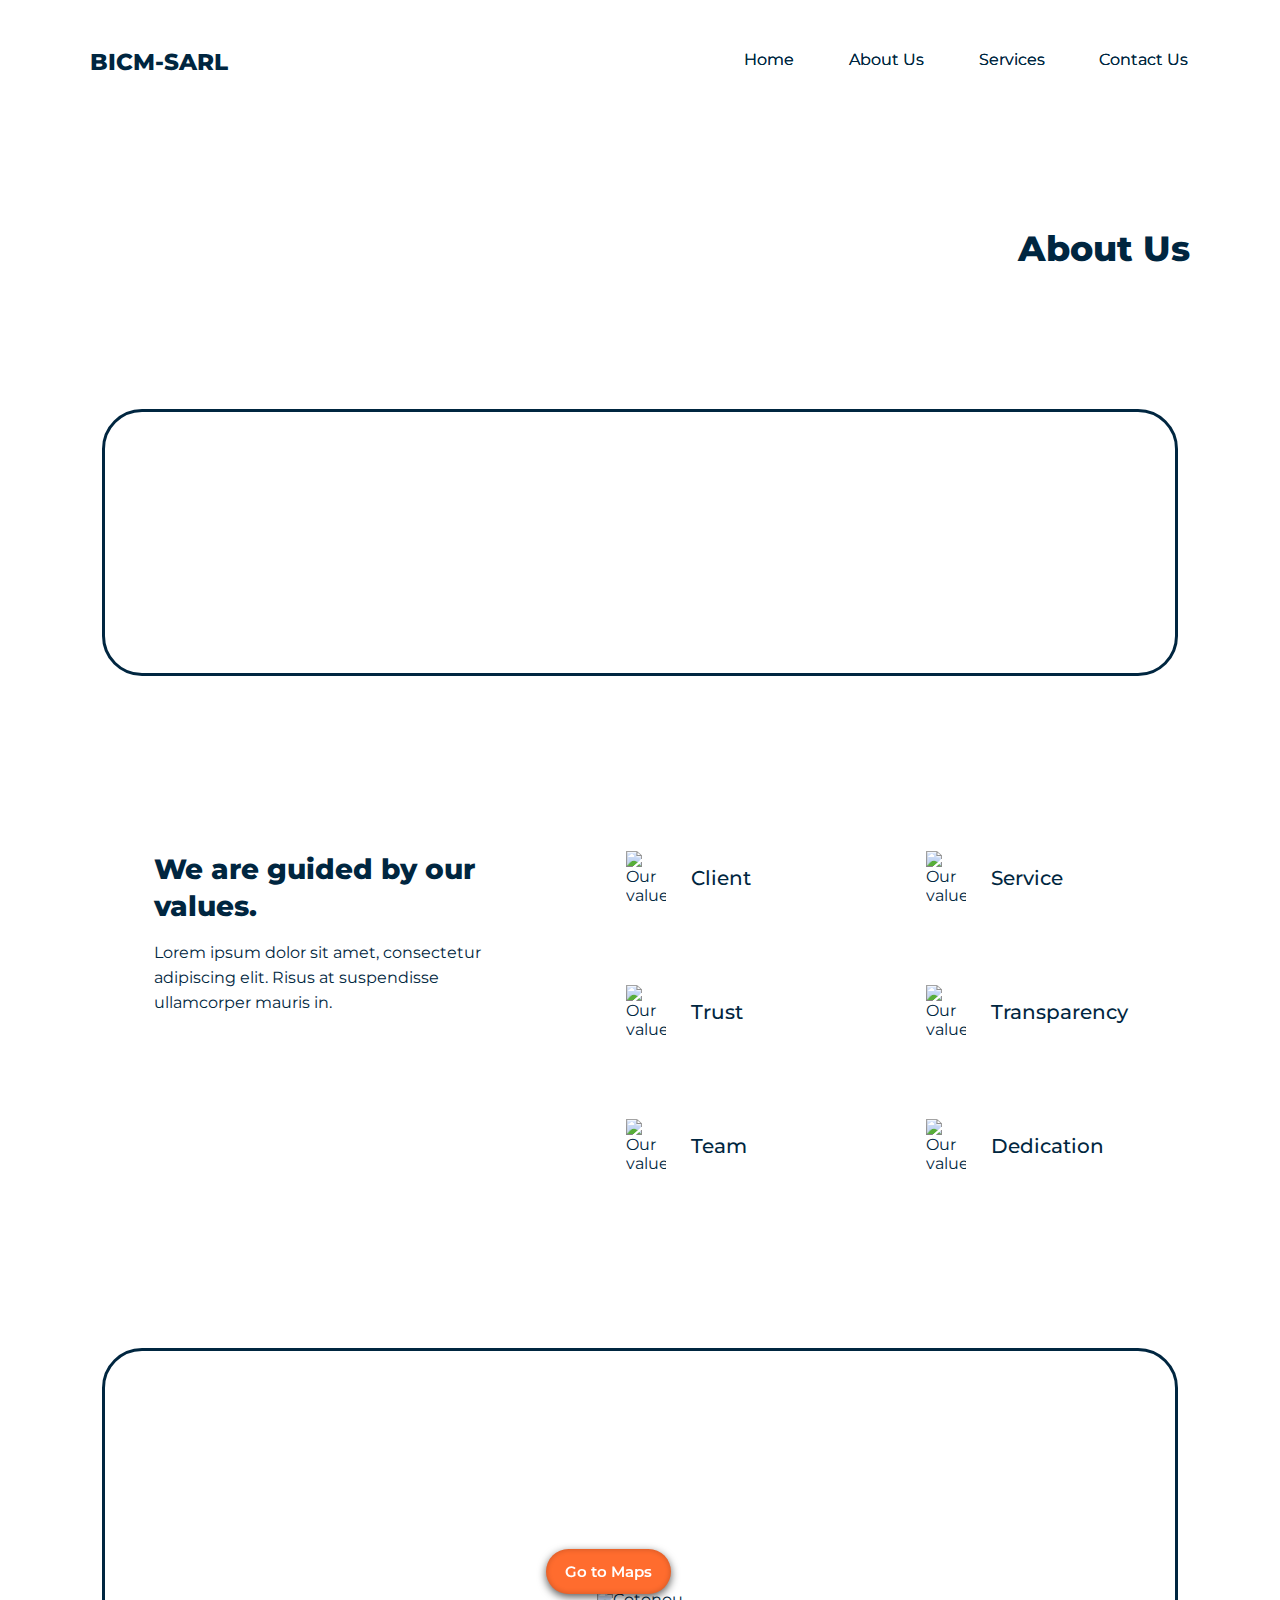
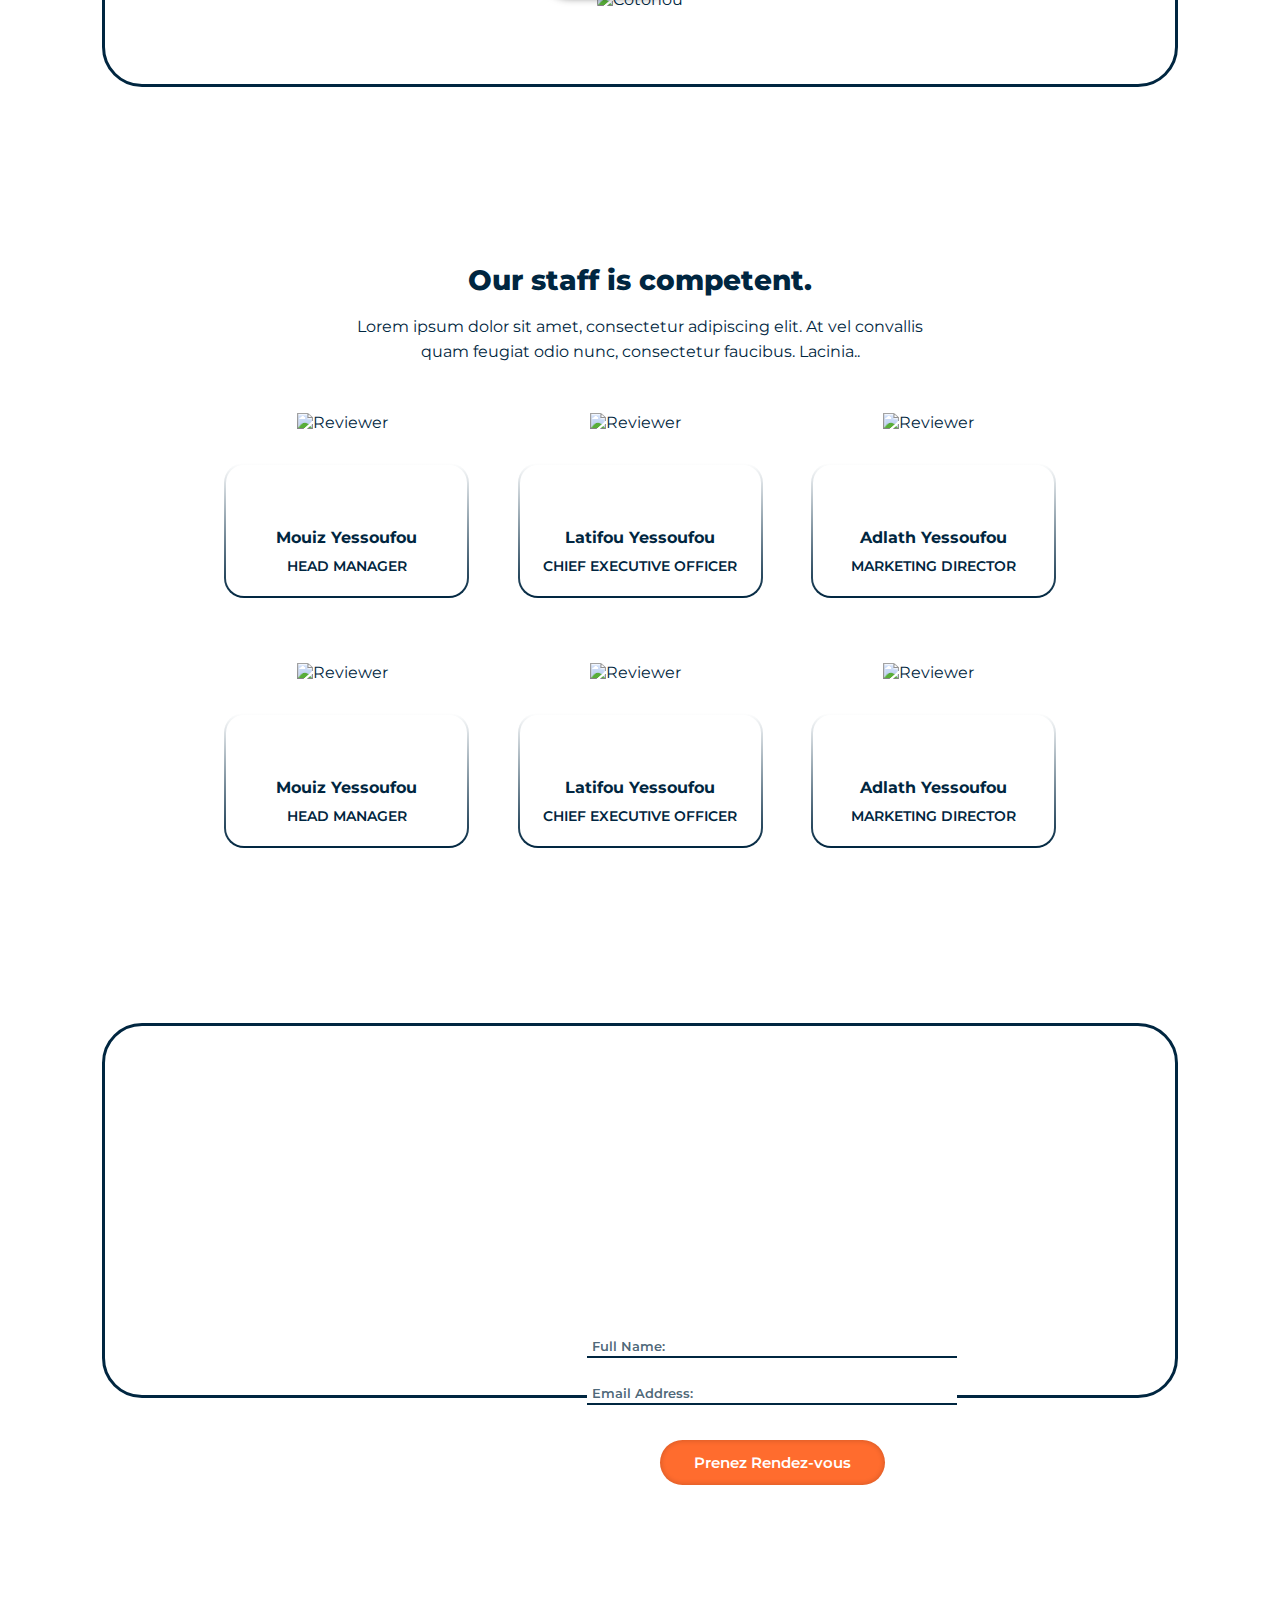
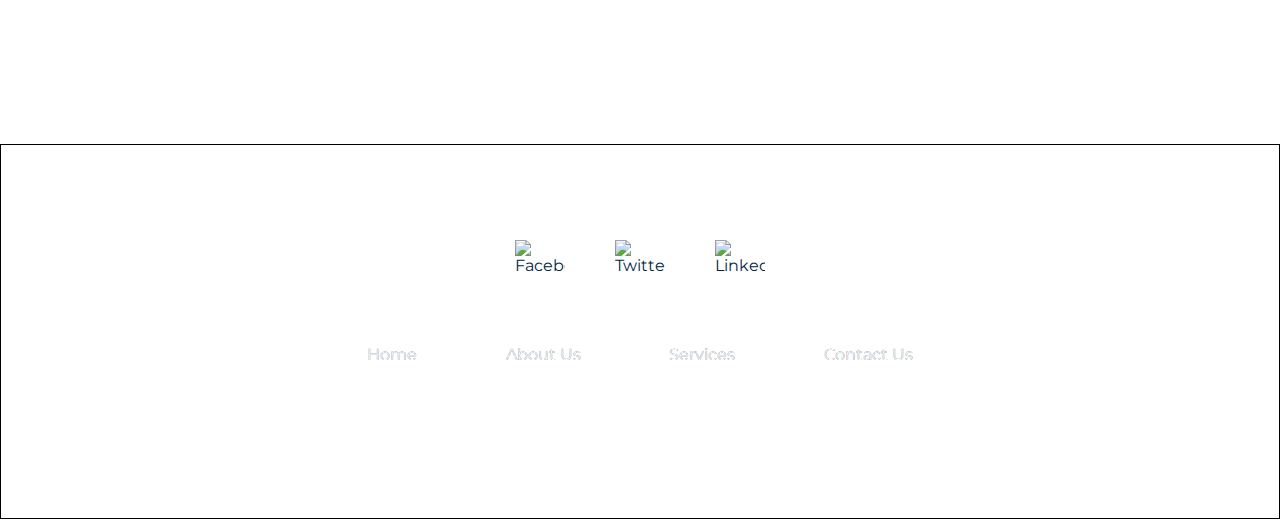
==== about.html @ 50167878 "Additional design refinements" ====
<!DOCTYPE html>
<html lang="en">
<head>
    <meta charset="UTF-8">
    <meta http-equiv="X-UA-Compatible" content="IE=edge">
    <meta name="viewport" content="width=device-width, initial-scale=1.0">
    <link rel="preconnect" href="https://fonts.googleapis.com">
    <link rel="preconnect" href="https://fonts.gstatic.com" crossorigin>
    <link href="https://fonts.googleapis.com/css2?family=Montserrat:ital,wght@0,100..900;1,100..900&display=swap" rel="stylesheet">
    <link href="https://fonts.googleapis.com/css2?family=Josefin+Sans:ital,wght@0,100;0,200;0,300;0,400;0,500;0,600;0,700;1,100;1,200;1,300;1,400;1,500;1,600;1,700&display=swap" rel="stylesheet">
    <link rel="icon" href="./images/bicm.png">
    <link rel="stylesheet" href="stylebeforecompatibility.css">
    <title>BICM SARL | About Us</title>
</head>

<body>
    <header>
        <nav>
            <h1 class="logo">BICM-SARL</h1>
            <ul>
                <li><a href="index.html">Home</a></li>
                <li><a href="about.html">About Us</a></li>
                <li><a href="services.html">Services</a></li>
                <li><a href="contact.html">Contact Us</a></li>
            </ul>
            <div class="burger">
                <div class="line"></div>
                <div class="line"></div>
            </div>
        </nav>

        <div class="other-header-txt">
            <h1>About Us</h1>
        </div>
    </header>

    <section class="benefit-section about-benefit-section">
        <div class="title">
            <h2>We are dedicated to growing and edging our clients’ businesses forward in every way possible.</h2>
        </div>
    </section>

    <section class="about-our-values">
        <div class="title">
            <h2>We are guided by our values.</h2>
            <p class="normal-p">Lorem ipsum dolor sit amet, consectetur adipiscing elit. Risus at suspendisse ullamcorper mauris in.</p>
        </div>

        <div class="values-ctn">
            <div class="value">
                <img src="./images/client.svg" alt="Our values">
                <p class="bold-p">Client</p>
            </div>
            <div class="value">
                <img src="./images/service.svg" alt="Our values">
                <p class="bold-p">Service</p>
            </div>
            <div class="value">
                <img src="./images/trust.svg" alt="Our values">
                <p class="bold-p">Trust</p>
            </div>
            <div class="value">
                <img src="./images/transparency.svg" alt="Our values">
                <p class="bold-p">Transparency</p>
            </div>
            <div class="value">
                <img src="./images/team.svg" alt="Our values">
                <p class="bold-p">Team</p>
            </div>
            <div class="value">
                <img src="./images/dedication.svg" alt="Our values">
                <p class="bold-p">Dedication</p>
            </div>
        </div>
    </section>

    <section class="benefit-section about-location">
        <div class="title">
            <h2>We are located in Parakou, Benin.</h2>
        </div>

        <div class="location">
            <img src="./images/map.png" alt="Cotonou">
            <button class="main-btn">Go to Maps</button>
        </div>
    </section>

    <section class="members-section">
        <div class="title">
            <h2>Our staff is competent.</h2>
            <p class="normal-p">Lorem ipsum dolor sit amet, consectetur adipiscing elit. At vel convallis quam feugiat odio nunc, consectetur faucibus. Lacinia..</p>
        </div>

        <div class="client-reviews-ctn about-staff">
            <div class="client-review">
                <img src="./images/member-1.png" alt="Reviewer">
                <div class="review-title">
                    <h4>Mouiz Yessoufou</h4>
                    <p>head manager</p>
                </div>
            </div>

            <div class="client-review">
                <img src="./images/member-2.png" alt="Reviewer">
                <div class="review-title">
                    <h4>Latifou Yessoufou</h4>
                    <p>Chief executive officer</p>
                </div>
            </div>

            <div class="client-review">
                <img src="./images/member-3.png" alt="Reviewer">
                <div class="review-title">
                    <h4>Adlath Yessoufou</h4>
                    <p>Marketing director</p>
                </div>
            </div>

            <div class="client-review">
                <img src="./images/member-1.png" alt="Reviewer">
                <div class="review-title">
                    <h4>Mouiz Yessoufou</h4>
                    <p>head manager</p>
                </div>
            </div>

            <div class="client-review">
                <img src="./images/member-2.png" alt="Reviewer">
                <div class="review-title">
                    <h4>Latifou Yessoufou</h4>
                    <p>Chief executive officer</p>
                </div>
            </div>

            <div class="client-review">
                <img src="./images/member-3.png" alt="Reviewer">
                <div class="review-title">
                    <h4>Adlath Yessoufou</h4>
                    <p>Marketing director</p>
                </div>
            </div>
        </div>
    </section>

    <section class="contact-section">
        <div class="title">
            <h2>We would love to work with you.</h2>
            <p class="normal-p">Fill in your details below and we will contact you as soon as possible to strike a deal!</p>
        </div>

        <form action="">
            <input type="text" placeholder="Full Name:">
            <input type="text" placeholder="Email Address:">
            <button class="main-btn">Prenez Rendez-vous</button>
        </form>
    </section>

    <footer>
        <div class="socials">
            <img src="./images/facebook.svg" alt="Facebook">
            <img src="./images/twitter.svg" alt="Twitter">
            <img src="./images/linkedin.svg" alt="LinkedIn">
        </div>

        <nav>
            <ul>
                <li><a href="index.html">Home</a></li>
                <li><a href="about.html">About Us</a></li>
                <li><a href="services.html">Services</a></li>
                <li><a href="contact.html">Contact Us</a></li>
            </ul>
        </nav>

        <p class="copyright">© 2021 BCIM, Sarl. All Rights Reserved.</p>
    </footer>
</body>

<script src="script.js"></script>
</html>
---- stylebeforecompatibility.css ----
/* GENERAL STYLES */ 
* {
    margin: 0;
    padding: 0;
    box-sizing: border-box;
    color: #002640;
    font-family: 'Montserrat', sans-serif;
}

body {
    max-width: 1740px;
    margin: 0 auto;
}

h1 {
    font-weight: 800;
    font-size: 32px;
    line-height: 50px;
}

h2 {
    font-weight: 800;
    font-size: 28px;
    line-height: 37px;
}

h3 {
    font-weight: 700;
    font-size: 20px;
}

h4 {
    font-weight: 700;
    font-size: 15px;
}

.normal-p {
    font-size: 16px;
    font-weight: 400;
    line-height: 25px;
}

.bold-p {
    font-weight: 500;
    font-size: 20px;
}

.main-btn {
    display: block;
    border: none;
    outline: none;
    width: 225px;
    height: 45px;
    font-size: 15px;
    font-weight: 600;
    padding-bottom: 1px;
    color: #ffffff;
    background: #FF6C2E;
    box-shadow: inset 0px 0px 5px 1px rgba(0, 0, 0, 0.15);
    border-radius: 105px;
    cursor: pointer;
    transition: all .3s ease-out;
}

.main-btn:hover {
    background: #002640;
}

@media (max-width: 640px) {
    .main-btn {
        width: 175px;
        height: 30px;
        font-size: 13px;
    }

    h1 {
        font-size: 25px;
        line-height: 33px;
    }
    
    h2 {
        font-size: 23px;
        line-height: 33px;
    }
    
    h3 {
        font-size: 18px;
    }
    
    h4 {
        font-size: 14px;
    }
    
    .normal-p {
        font-size: 15px;
        line-height: 22px;
    }
    
    .bold-p {
        font-size: 18px;
    }
}




/* NAVIGATION */ 
nav {
    display: flex;
    align-items: center;
    justify-content: space-between;
    margin: 30px 7vw 0 7vw;
}

nav h1 {
    font-size: 23px;
    padding-top: 5px;
    cursor: pointer;
}

nav .burger {
    display: none;
}

header nav ul {
    list-style: none;
    display: flex;
    align-items: center;
    justify-content: space-between;
    width: 35vw;
}

nav ul li {
    padding: 10px 0;
}

nav ul li a {
    display: block;
    text-decoration: none;
    font-size: 16px;
    font-weight: 400;
    padding: 10px 2px;
    text-shadow: 0 0 .3px #002640;
    transition: .3s all ease-out;
}

nav ul li a:hover {
    transform: translateY(2px) scale(1.02);
    color: #FF6C2E;
}

@media (min-width: 1740px) {
    header nav ul {
        width: 50em;
    }
}

@media (max-width: 1140px) {
    header nav ul {
        width: 50vw;
    }
}

@media (max-width: 840px) {
    header nav {
        margin: 20px 7vw 0 7vw;
    }

    header nav h1 {
        font-size: 19px;
    }

    header nav ul {
        opacity: 0;
        display: flex;
        flex-direction: column;
        justify-content: center;
        gap: 25px;
        position: fixed;
        top: 10px;
        right: 3vw;
        background: #002640;
        height: 55vh;
        min-height: 500px;
        width: 75vw;
        max-width: 450px;
        border-radius: 21px;
        z-index: 10;
        transform: scale(0) translate(1200px, 0px);
        transition: all .7s ease;
    }

    nav ul li {
        padding: 15px 45px;
        width: 100%;
        text-align: center;
    }

    nav ul li a {
        color: #ffffff;
    }

    nav .burger {
        display: flex;
        flex-direction: column;
        align-items: flex-end;
        gap: 5px;
        width: 45px;
        z-index: 11;
    }

    nav .burger .line {
        width: 100%;
        height: 3px;
        border-radius: 3px;
        background: #002640;
        transition: .2s ease-out;
    }

    nav .burger .line:nth-of-type(2) {
        width: 75%;
    }

    nav .burger.clicked .line {
        background: #FF6C2E;
    }

    nav .burger.clicked .line:nth-of-type(1) {
        transform: rotate(35deg) translateY(4px);
        width: 75%;
    }

    nav .burger.clicked .line:nth-of-type(2) {
        transform: rotate(-35deg) translateY(-4px);
    }
}

@media (max-width: 640px) {
    .other-header-txt h1 {
        font-size: 28px !important;
    }
} 





/* HOME HEADER */ 
.header-txt {
    width: 70VW;
    text-align: right;
    margin: 185px 7vw 0 auto;
}

.other-header-txt h1 {
    font-size: 35px;
    text-align: right;
    margin: 135px 7vw 0 auto;
}

.header-txt p {
    text-transform: uppercase;
    font-weight: 600;
    font-size: 12.5px;
    letter-spacing: 0.05em;
    margin-bottom: 25px;
}

.header-graphic {
    width: calc(100% - 9vw + 30px);
    margin: -150px 9vw 50px -30px;
}

.header-graphic-tablet {
    display: none;
}

.header-graphic-phone {
    display: none;
}

header .main-btn {
    margin: auto;
}

@media (max-width: 1120px) {
    .header-graphic {
        margin: -100px 9vw 50px -30px;
    }
}

@media (max-width: 1000px) {
    .header-txt {
        width: 80vw;
        margin: 145px 7vw 0 auto;
    }

    .header-graphic {
        display: none;
    }

    .header-graphic-tablet {
        display: block;
        width: 86vw;
        margin: 45px 7vw 35px 7vw;
    }
}

@media (max-width: 640px) {
    .header-txt {
        width: 80vw;
        text-align: center;
        margin: 75px auto 0 auto;
    }

    .header-txt p {
        margin-bottom: 10px;
        font-size: 11px;
        line-height: 17px;
    }

    .header-graphic-tablet {
        display: none;
    }

    .header-graphic-phone {
        display: block;
        width: 92vw;
        margin: 25px 4vw 55px 4vw;
    }

    header .main-btn {
        transform: translateX(-50%);
        margin-left: 29vw;
        margin-top: -105px;
    }
}

@media (max-width: 400px) {
    header .main-btn {
        margin-top: -95px;
    }
}




/* HOME WHAT WE DO SECTION */ 
section {
    margin: 175px 8vw 0 8vw;
}

.title {
    display: flex;
    flex-direction: column;
    gap: 15px;
    width: 600px;
    margin: 0 auto 75px auto;
    text-align: center;
}

.what-we-do-ctn {
    display: flex;
    flex-wrap: wrap;
    gap: 45px;
    justify-content: center;
}

.what-we-do {
    display: flex;
    gap: 25px;
    flex-direction: column;
    align-items: center;
}

.what-we-do img {
    width: 175px;
}

.what-we-do div {
    width: 370px;
    text-align: center;
    padding-top: 5px;
}

.what-we-do div h3 {
    text-align: center;
    margin-bottom: 15px;
}

@media (min-width: 1740px) {
    .what-we-do {
        padding: 0 10em;
    }
}

@media (max-width: 1140px) {
    .what-we-do {
        padding: 0 0;
    }
}

@media (max-width: 840px) {
    section {
        margin: 100px 7vw 0 7vw;
    }
    
    .title {
        gap: 5px;
        width: 65vw;
        margin: 0 auto 45px auto;
    }

    .what-we-do-ctn {
        gap: 45px;
    }

    .what-we-do img {
        width: 135px;
    }
}

@media (max-width: 640px) {
    .title {
        text-align: left;
        margin: 0 0 25px 0;
        width: 85vw;
    }
    
    .what-we-do {
        gap: 25px;
    }

    .what-we-do img {
        width: 150px;
    }

    .what-we-do div {
        width: 75vw;
    }
}

@media (max-width: 440px) {
    .what-we-do {
        gap: 15px;
    }

    .what-we-do img {
        width: 100px;
    }

    .what-we-do div {
        width: 85vw;
    }
}




/* HOME BENEFITS SECTION */ 
.benefit-section {
    display: flex;
    flex-direction: column;
    align-items: center;
    gap: 15px;
    justify-content: center;
    padding: 75px 0;
    border-radius: 40px;
    border: 3px solid #002640;
    background-size: cover;
    background-image: url(./images/gradient.png);
}

.benefit-section .title {
    width: 500px;
    margin: 0 auto 30px auto;
}

.benefit-section .title h2,
.benefit-section .title p {
    color: #ffffff;
}

@media (max-width: 840px) {
    .benefit-section .title {
        width: 70vw;
        margin: 0 auto 20px auto;
    }
}

@media (max-width: 640px) {
    .benefit-section {
        padding: 75px 0;
    }

    .benefit-section .title {
        text-align: center;
    }
}




/* HOME REVIEWS SECTION */ 
.client-reviews-ctn {
    display: flex;
    justify-content: center;
    gap: 45px;
    row-gap: 85px;
    flex-wrap: wrap;
    padding: 50px 120px 0 120px;
}

.client-review {
    position: relative;
    border-radius: 20px;
    width: 245px;
    height: 215px;
    background: linear-gradient(#ffffff, #002640);
    z-index: 2;
}

.client-review::after {
    content: '';
    position: absolute;
    top: 2px;
    left: 2px;
    width: 241px;
    z-index: -1;
    border-radius: 18px;
    height: calc(100% - 4px);
    background: #ffffff;
}

.client-review img {
    position: absolute;
    top: -50px;
    left: calc(50% - 50px);
    width: 100px;
}

.client-review .review-title {
    text-align: center;
    margin: 65px auto 15px auto;
}

.client-review .review-title p {
    font-size: 12px;
    font-weight: 600;
    text-align: center;
    margin-top: 2px;
}

.client-review p {
    width: 75%;
    margin: auto;
    font-size: 15px;
    line-height: 18px;
    text-align: justify;
}

.client-review .stars {
    width: fit-content;
    margin: 20px auto 10px auto;
}

.client-review .stars svg {
    width: 12px;
    height: 12px;
}

@media (max-width: 1340px) {
    .client-reviews-ctn {
        justify-content: center;
        padding: 50px 0px 0 0px;
    }
}




/* HOME WHY TRUST US SECTION */ 
.why-trust-us-section {
    height: 750px;
    margin: 200px 0 0 0;
    padding: 60px 8vw;
    background: rgba(0, 38, 64, 0.05);
}

.why-trust-us-section .title {
    margin: 0 auto 75px 0;
    text-align: left;
    width: 550px;
}

.why-trust-us-ctn {
    display: grid;
    column-gap: 150px;
    row-gap: 85px;
    grid-template-columns: 1fr 1fr;
    width: fit-content;
    margin-left: auto;
    padding-right: 100px;
}

.why-trust-us {
    width: 250px;
}

.why-trust-us svg {
    width: 35px;
}

.why-trust-us:nth-of-type(3) svg,
.why-trust-us:nth-of-type(4) svg {
    width: 42px;
}

.why-trust-us h3 {
    margin-top: 10px;
    margin-bottom: 5px;
}

@media (max-width: 840px) {
    .why-trust-us-section {
        height: auto;
        margin: 150px 0 0 0;
        padding: 75px 7vw;
    }

    .why-trust-us-section .title {
        margin: 0 auto 45px 0;
        width: 70vw;
    }

    .why-trust-us-ctn {
        column-gap: 35px;
        row-gap: 45px;
        grid-template-columns: 1fr;
        margin-left: 0;
        padding-right: 0px;
    }

    .why-trust-us svg {
        width: 25px;
    }
    
    .why-trust-us:nth-of-type(3) svg,
    .why-trust-us:nth-of-type(4) svg {
        width: 32px;
    }
}

@media (max-width: 640px) {
    .why-trust-us-section {
        margin: 100px 0 0 0;
        padding: 75px 8vw;
    }

    .why-trust-us-section .title {
        margin: 0 auto 25px 0;
    }
    .why-trust-us-ctn {
        row-gap: 25px;
    }

    .why-trust-us {
        width: 75vw;
    }
}




/* HOME TEAM SECTION */ 
.members-section .client-reviews-ctn {
    padding: 24px 120px 0 120px;
}

.members-section .client-review {
    height: 135px;
}   

.members-section .client-review .review-title h4 {
    font-size: 16px;
}

.members-section .client-review .review-title p {
    width: 85%;
    margin-top: 10px;
    font-size: 14px;    
    text-transform: uppercase;
}

@media (max-width: 640px) {
    .members-section .client-reviews-ctn {
        padding: 24px 0px 0 0px;
    }

    .members-section .client-review {
        height: 120px;
    } 

    .members-section .client-review .review-title h4 {
        font-size: 14px;
    }
    
    .members-section .client-review .review-title p {
        font-size: 12px;
    }
}




/* HOME CONTACT SECTION */ 
.contact-section {
    position: relative;
    height: 375px;
    padding: 65px;
    border-radius: 40px;
    border: 3px solid #002640;
    background-size: cover;
    background-position: center;
    background-image: url(./images/gradient-image.png)
}

.contact-section .title {
    margin: 0 auto 75px 0;
    text-align: left;
    width: 450px;
}

.contact-section .title h2,
.contact-section .title p {
    color: #ffffff;
}

.contact-section form {
    position: absolute;
    right: 8vw;
    bottom: -146px;
    width: 600px;
    height: 315px;
    padding: 110px 115px;
    background-size: cover;
    background-image: url(./images/form-bg.png);
}

.contact-section form input {
    display: block;
    width: 100%;
    margin-bottom: 25px;
    border: none;
    outline: none;
    font-family: 'Montserrat';
    padding: 2px 5px;
    border-bottom: 2px solid;
}

.contact-section form input::placeholder {
    font-weight: 600;
    color: #002640b6;
}

.contact-section form button {
    margin: auto;
    margin-top: 35px;
}

@media (max-width: 840px) {
    .contact-section {
        padding: 45px 0;
        height: 275px;
    }

    .contact-section .title {
        margin: 0 auto 75px auto;
        text-align: center;
        width: 75vw;
    }

    .contact-section form {
        position: absolute;
        left: 50%;
        transform: translateX(-50%);
        bottom: -182px;
        width: 80vw;
        height: 265px;
        padding: 70px 45px;
        border-radius: 30px;
        background-image: unset;
        background-color: #ffffff;
        border: 2px solid #002640;
    }
}

@media (max-width: 540px) {
    .contact-section {
        padding: 45px 0;
        height: 345px;
    }

    .contact-section form {
        bottom: -122px;
        height: 225px;
        padding: 45px 45px;
    }
}



/* FOOTER */ 
footer {
    margin-top: 346px;
    width: 100%;
    height: 375px;
    padding: 75px;
    background-size: cover;
    background-position: center;
    background-image: url(./images/gradient-larger.png);
    border: 1px solid black;
}

footer .socials {
    display: flex;
    gap: 50px;
    width: fit-content;
    margin: auto;
    margin-top: 20px;
}

footer .socials img {
    width: 50px;
}

footer nav {
    width: fit-content;
    margin: auto;
    margin-top: 50px;
}

footer nav ul {
    list-style: none;
    display: flex;
    align-items: center;
    justify-content: space-between;
    width: 550px;
}

footer nav ul li a {
    color: #ffffff;
}

footer .copyright {
    color: #ffffff;
    opacity: .6;
    font-size: 15px;
    text-align: center;
    margin-top: 45px;
}

@media (max-width: 840px) {
    footer {
        margin-top: 275px;
        height: auto;
        padding: 45px 7vw;
    }

    footer .socials {
        gap: 20px;
        width: 75vw;
        justify-content: space-around;
        margin-top: 0px;
        flex-wrap: wrap;
    }
    footer .socials img {
        width: 35px;
    }

    footer nav {
        margin-top: 35px;
    }

    footer nav ul {
        width: 75vw;
        gap: 15px;
        flex-wrap: wrap;
        justify-content: center;
    }

    footer nav ul li {
        text-align: center;
        padding: 10px;
        width: auto;
    }

    footer .copyright {
        margin-top: 25px;
    }
}




/* ABOUT PAGE */
.about-benefit-section {
    margin: 135px 8vw 0 8vw;
    background-image: url(./images/gradient-larger.png)
}

.about-benefit-section .title {
    width: 600px;
    margin: 0 auto 0 auto;
}

@media (max-width: 1140px) {
    .about-benefit-section .title {
        width: 75vw;
    }
}

@media (max-width: 840px) {
    .about-benefit-section {
        margin: 75px 7vw 0 7vw;
    }
}

@media (max-width: 640px) {
    .about-benefit-section {
        margin: 45px 7vw 0 7vw;
    }
}



.about-location {
    background-image: url(./images/gradient-larger.png)
}

.about-location .title {
    width: 350px;
    margin: 0 auto 75px auto;
}

.about-location .location {
    position: relative;
}

.about-location .location img {
    border-radius: 5px;
    width: 650px;
}

.about-location .location button {
    position: absolute;
    bottom: 15px;
    right: 12px;
    width: 125px;
    filter: drop-shadow(0px 3px 4px rgba(0, 0, 0, 0.65));
}

@media (max-width: 940px) {
    .about-location .location img {
        width: 75vw;
    }
}

@media (max-width: 640px) {
    .about-location .title {
        width: 75vw;
        margin: 0 auto 25px auto;
    }
}



.about-staff {
    display: grid;
    grid-template-columns: 1fr 1fr 1fr;
    grid-template-rows: 1fr 1fr;
    place-items: center;
    row-gap: 115px;
}

@media (max-width: 940px) {
    .about-staff {
        display: flex;
        row-gap: 115px;
        margin-top: 65px;
    }
}



.about-our-values {
    display: flex;
    justify-content: space-between;
    padding: 0 4vw;
}

.about-our-values .title {
    width: 335px;
    text-align: left;
    margin: 0;
}

.about-our-values .values-ctn {
    display: grid;
    grid-template-columns: 1fr 1fr;
    grid-template-rows: 1fr 1fr 1fr;
    row-gap: 80px;
    column-gap: 100px;
}

.about-our-values .values-ctn .value {
    display: flex;
    gap: 25px;
    align-items: center;
    width: 200px;
}

.about-our-values .values-ctn .value img {
    width: 40px;
}

@media (max-width: 1140px) {
    .about-our-values {
        display: flex;
        gap: 45px;
        flex-direction: column;
        justify-content: space-between;
        padding: 0 4vw;
    }

    .about-our-values .values-ctn {
        display: grid;
        grid-template-columns: 1fr 1fr;
        grid-template-rows: 1fr 1fr 1fr;
        row-gap: 80px;
        column-gap: 100px;
    }
}

@media (max-width: 840px) {
    .about-our-values .values-ctn {
        display: flex;
        flex-wrap: wrap;
        row-gap: 75px;
        column-gap: 35px;
    }
}

@media (max-width: 640px) {
    .about-our-values .values-ctn {
        display: flex;
        grid-template-columns: unset;
        grid-template-rows: unset;
        flex-wrap: wrap;
        row-gap: 75px;
        column-gap: 35px;
    }

    .about-our-values .title {
        width: 85vw;
    }
}




/* SERVICES PAGE */  
.services-list {
    display: grid;
    grid-template-rows: 1fr 1fr;
    grid-template-columns: 1fr 1fr 1fr 1fr;
    row-gap: 10px;
    column-gap: 10px;
    place-items: center;
    width: fit-content;
    margin: auto;
    margin-top: 135px;
    margin-bottom: 215px;
}

.services-list a {
    display: grid;
    place-items: center;
    color: #ffffff;
    text-align: center;
    text-decoration: none;
    width: 265px;
    height: 125px;
    padding: 0 20px;
    background-image: url(./images/gradient-larger.png);
    background-size: cover;
    border-radius: 25px;
    font-size: 15px;
    line-height: 25px;
    transition: .3s all ease-out;
}

.services-list a:hover {
    transform: scale(0.97);
    box-shadow: 0 1px 15px rgba(0, 0, 0, 0.2);
}

@media (max-width: 1240px) {
    .services-list {
        display: flex;
        flex-wrap: wrap;
        justify-content: center;
        width: 85vw;
    }
}

@media (max-width: 840px) {
    .services-list {
        margin-top: 75px;
        margin-bottom: 125px;
    }
}

@media (max-width: 840px) {
    .services-list {
        margin-top: 45px;
        margin-bottom: 100px;
    }
}



.services {
    display: flex;
    flex-direction: column;
    gap: 200px;
}

.services .service {
    display: flex;
    justify-content: space-between;
    align-items: center;
    width: 100%;
    background: rgba(0, 38, 64, 0.05);
    padding: 85px 8vw;
}

.services .service:nth-of-type(2n) {
    background: rgba(255, 255, 255, 0.05);
    flex-direction: row-reverse;
}

.services .service img {
    width: 400px;
}

.services .service .service-title {
    width: 550px;
    font-size: 30px;
    text-align: right;
}

.services .service:nth-of-type(2n) .service-title {
    text-align: left;
}

.services .service .service-title h5 {
    text-transform: uppercase;
    line-height: 30px;
    margin-bottom: 30px;
    margin-left: auto;
    width: 95%;
}

.services .service:nth-of-type(2n) .service-title h5 {
    margin-left: unset;
    margin-right: auto;
}

@media (max-width: 1240px) {
    .services .service .service-title {
        width: 45vw;
    }

    .services .service img {
        width: 300px;
    }
}

@media (max-width: 940px) {
    .services {
        gap: 75px;
    }

    .services .service {
        flex-direction: column;
        justify-content: unset;
        padding: 65px 7vw;
        gap: 35px;
    }

    .services .service .service-title {
        width: 100%;
        text-align: center;
    }

    .services .service .service-title h5 {
        margin-bottom: 10px;
        width: 95%;
    }

    .services .service:nth-of-type(2n) {
        flex-direction: column;
    }

    .services .service:nth-of-type(2n) .service-title {
        text-align: center;
    }

    .services .service:nth-of-type(2n) .service-title h5 {
        margin: 0 auto 10px auto;
    }
}

@media (max-width: 640px) {
    .services {
        gap: 25px;
    }

    .services .service {
        padding: 45px 7vw;
        gap: 25px;
    }

    .services .service img {
        width: 175px;
    }

    .services .service .service-title h5 {
        font-size: 17px;
        line-height: 20px;
    }
}




/* CONTACT PAGE */  
.contacts-list {
    display: flex;
    justify-content: space-between;
    width: 70vw;
    margin: auto;
    gap: 25px;
    flex-wrap: wrap;
    margin-top: 135px;
    margin-bottom: 215px;
}

.contacts-list .contact {
    display: flex;
    flex-direction: column;
    justify-content: space-between;
    align-items: center;
    text-align: center;
    text-decoration: none;
    width: 265px;
    height: 125px;
    padding: 20px 20px;
    background-image: url(./images/gradient-larger.png);
    background-size: cover;
    border-radius: 25px;
    font-size: 15px;
    line-height: 25px;
    transition: .3s all ease-out;
}

.contacts-list .contact p {
    color: #ffffff;
}

.contacts-list .contact img {
    width: 25px;
}

@media (min-width: 1740px) {
    .contacts-list {
        width: 70em;
    }
}

@media (max-width: 1240px) {
    .contacts-list {
        width: 85vw;
    }
}

@media (max-width: 1040px) {
    .contacts-list {
        width: 85vw;
        gap: 15px;
    }

    .contacts-list .contact {
        width: 225px;
    }
}

@media (max-width: 840px) {
    .contacts-list {
        margin-top: 75px;
        margin-bottom: 145px;
        justify-content: center;
    }
}

@media (max-width: 640px) {
    .contacts-list {
        margin-top: 45px;
        margin-bottom: 100px;
        justify-content: center;
    }
}





.form-ctn {
    width: 68vw;
    height: 565px;
    background: linear-gradient(180deg, #00264000, #002640);
    border-radius: 40px;
    margin: auto;
}

.contact-form {
    display: flex;
    flex-direction: column;
    align-items: center;
    gap: 75px;
    border-radius: 37px;
    padding: 80px 7vw 50px 7vw;
    width: calc(68vw - 6px);
    height: calc(565px - 3px);
    background: #ffffff;
    margin: auto;
}

.contact-form .main-btn {
    padding: 12px 0 11px 0;
}

.contact-form .form-main {
    display: flex;
    justify-content: space-between;
    width: 100%;
}

.contact-form .form-main .form-group {
    display: flex;
    flex-direction: column;
    gap: 40px;
    width: 46%;
}

.contact-form .form-main .form-group .input-group {
    display: flex;
    flex-direction: column;
    gap: 10px;
}

.contact-form .form-main .form-group .input-group label {
    font-size: 17px;
    font-weight: 600;
}

.contact-form .form-main .form-group .input-group input {
    outline: none;
    border: 1px solid #002640;
    border-radius: 4px;
    width: 100%;
    height: 40px;
}

.contact-form .form-main .form-group .input-group textarea {
    outline: none;
    border: 1px solid #002640;
    border-radius: 4px;
    width: 100%;
}

@media (min-width: 1740px) {
    .form-ctn {
        width: 68em;
    }

    .contact-form {
        padding: 80px 7em 50px 7em;
        width: calc(68em - 6px);
        background: #ffffff;
        margin: auto;
    }
}

@media (max-width: 840px) {
    .form-ctn {
        width: 85vw;
        height: 523px;
    }

    .contact-form {
        padding: 50px 7vw 50px 7vw;
        width: calc(85vw - 6px);
        background: #ffffff;
        height: 520px;
        margin: auto;
    }
}

@media (max-width: 640px) {
    .form-ctn {
        width: 85vw;
        height: 805px;
    }

    .contact-form {
        height: 802px;
    }

    .contact-form .form-main {
        display: flex;
        flex-direction: column;
        justify-content: center;
        gap: 25px;
    }

    .contact-form .main-btn {
        padding: 7px 0 6px 0;
    }

    .contact-form .form-main .form-group {
        gap: 25px;
        width: 100%;
    }
}
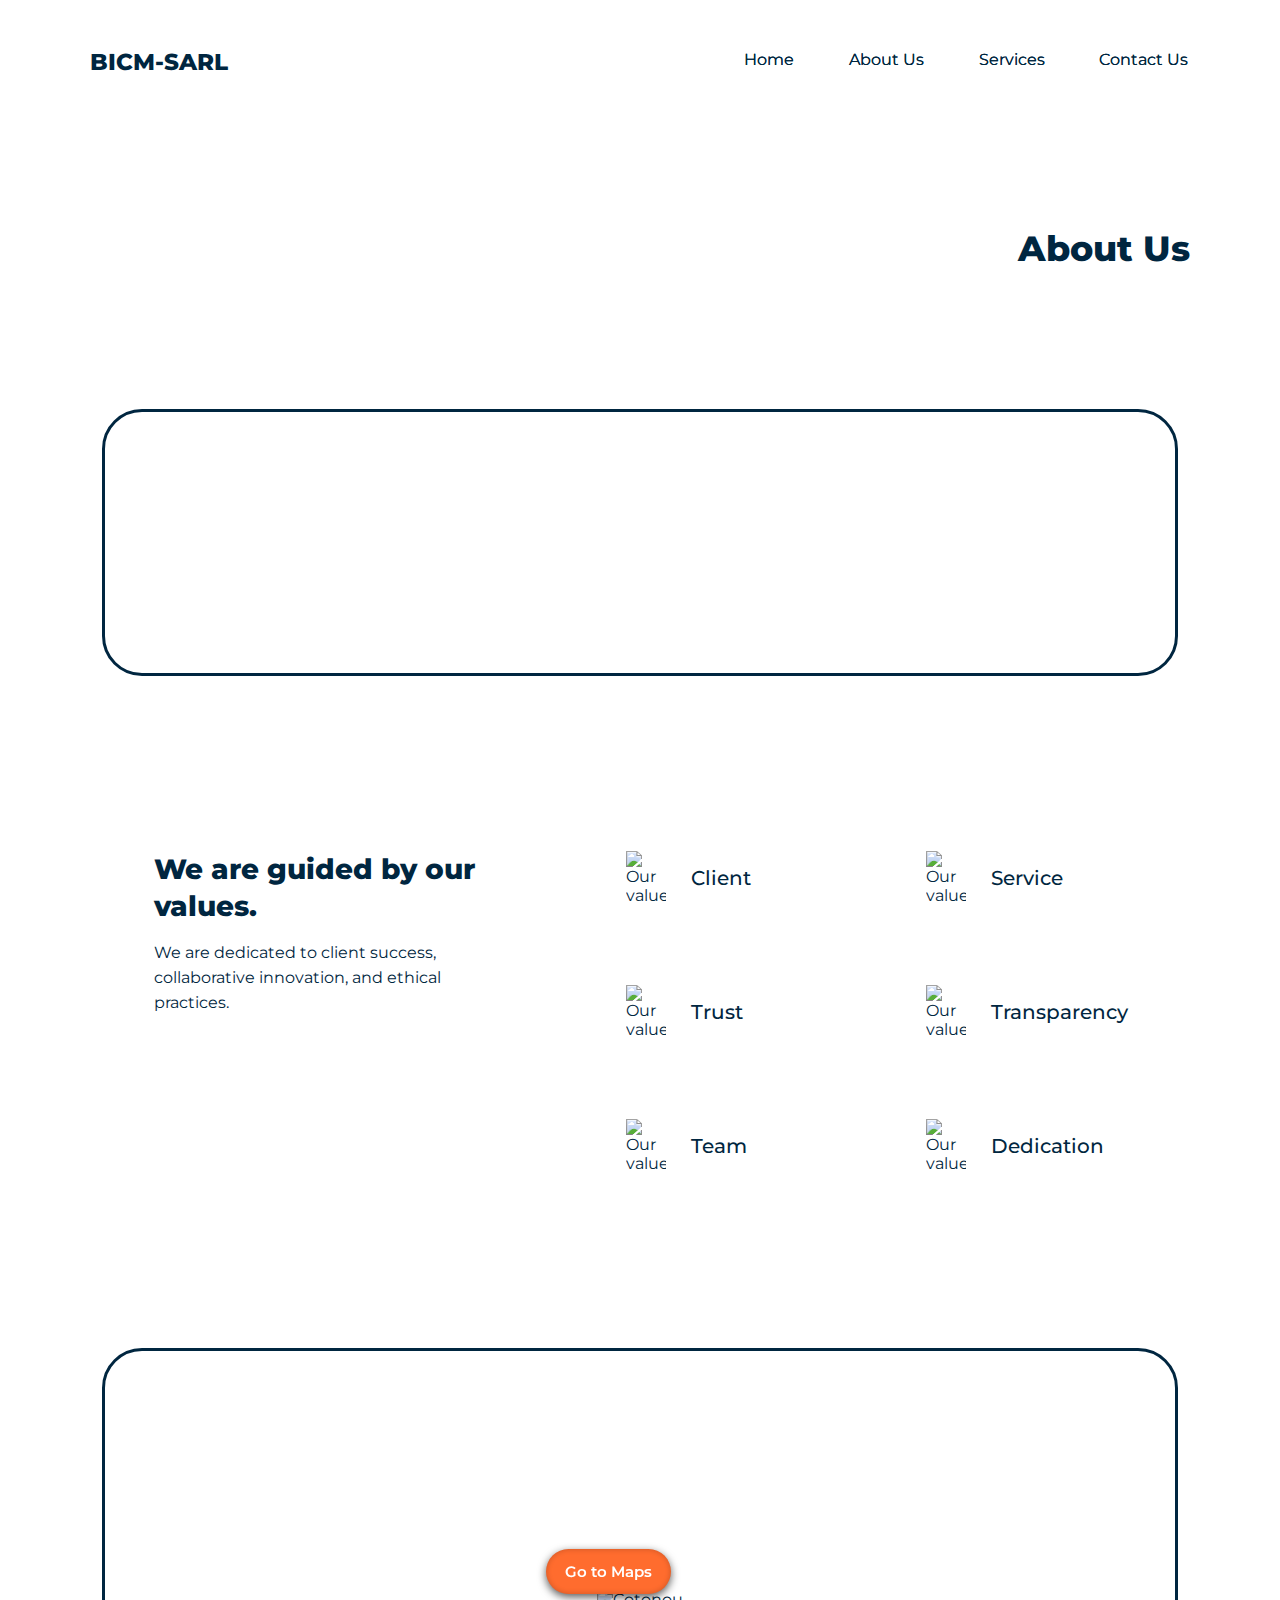
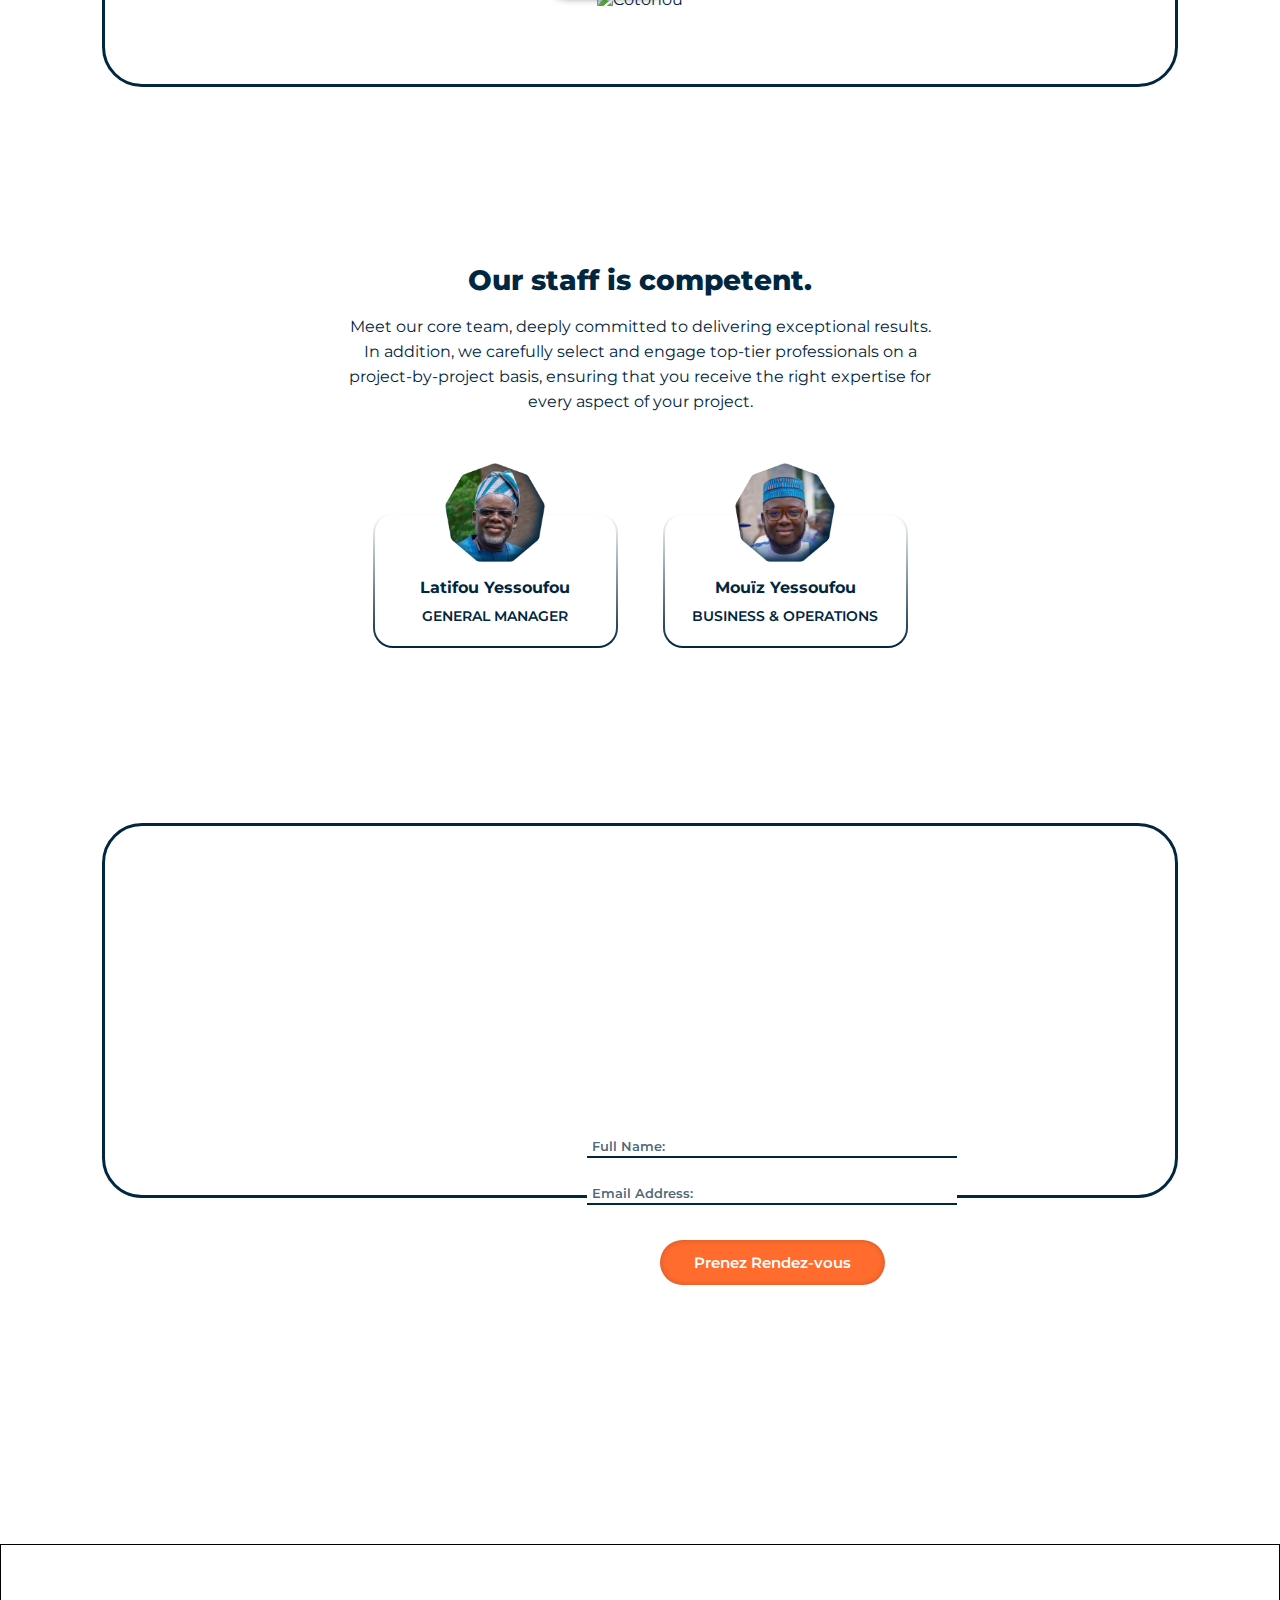
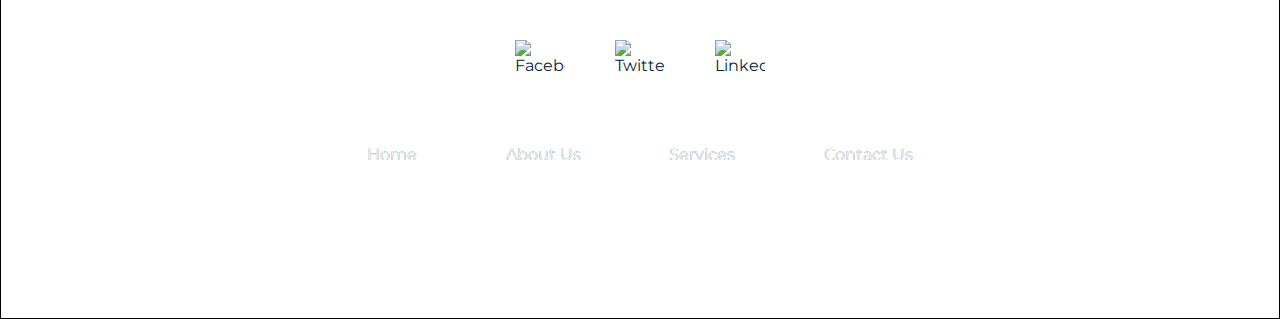
==== commit 28108908: "Updated the copy of the site" ====
--- a/about.html
+++ b/about.html
@@ -43,7 +43,7 @@
     <section class="about-our-values">
         <div class="title">
             <h2>We are guided by our values.</h2>
-            <p class="normal-p">Lorem ipsum dolor sit amet, consectetur adipiscing elit. Risus at suspendisse ullamcorper mauris in.</p>
+            <p class="normal-p">We are dedicated to client success, collaborative innovation, and ethical practices.</p>
         </div>
 
         <div class="values-ctn">
@@ -88,55 +88,23 @@
     <section class="members-section">
         <div class="title">
             <h2>Our staff is competent.</h2>
-            <p class="normal-p">Lorem ipsum dolor sit amet, consectetur adipiscing elit. At vel convallis quam feugiat odio nunc, consectetur faucibus. Lacinia..</p>
+            <p class="normal-p">Meet our core team, deeply committed to delivering exceptional results. In addition, we carefully select and engage top-tier professionals on a project-by-project basis, ensuring that you receive the right expertise for every aspect of your project.</p>
         </div>
 
         <div class="client-reviews-ctn about-staff">
             <div class="client-review">
-                <img src="./images/member-1.png" alt="Reviewer">
-                <div class="review-title">
-                    <h4>Mouiz Yessoufou</h4>
-                    <p>head manager</p>
-                </div>
-            </div>
-
-            <div class="client-review">
                 <img src="./images/member-2.png" alt="Reviewer">
                 <div class="review-title">
                     <h4>Latifou Yessoufou</h4>
-                    <p>Chief executive officer</p>
-                </div>
-            </div>
-
-            <div class="client-review">
-                <img src="./images/member-3.png" alt="Reviewer">
-                <div class="review-title">
-                    <h4>Adlath Yessoufou</h4>
-                    <p>Marketing director</p>
+                    <p>General Manager</p>
                 </div>
             </div>
 
             <div class="client-review">
                 <img src="./images/member-1.png" alt="Reviewer">
                 <div class="review-title">
-                    <h4>Mouiz Yessoufou</h4>
-                    <p>head manager</p>
-                </div>
-            </div>
-
-            <div class="client-review">
-                <img src="./images/member-2.png" alt="Reviewer">
-                <div class="review-title">
-                    <h4>Latifou Yessoufou</h4>
-                    <p>Chief executive officer</p>
-                </div>
-            </div>
-
-            <div class="client-review">
-                <img src="./images/member-3.png" alt="Reviewer">
-                <div class="review-title">
-                    <h4>Adlath Yessoufou</h4>
-                    <p>Marketing director</p>
+                    <h4>Mouïz Yessoufou</h4>
+                    <p>Business & Operations</p>
                 </div>
             </div>
         </div>
@@ -145,7 +113,7 @@
     <section class="contact-section">
         <div class="title">
             <h2>We would love to work with you.</h2>
-            <p class="normal-p">Fill in your details below and we will contact you as soon as possible to strike a deal!</p>
+            <p class="normal-p">Fill in your details below and we will contact you as soon as possible to discuss!</p>
         </div>
 
         <form action="">
@@ -171,7 +139,7 @@
             </ul>
         </nav>
 
-        <p class="copyright">© 2021 BCIM, Sarl. All Rights Reserved.</p>
+        <p class="copyright">© 2024 BCIM, Sarl. All Rights Reserved.</p>
     </footer>
 </body>
 
--- a/stylebeforecompatibility.css
+++ b/stylebeforecompatibility.css
@@ -106,6 +106,11 @@
 
 /* NAVIGATION */ 
 nav {
+    /* position: fixed;
+    top: 0;
+    left: 0;
+    border: 1px solid;
+    width: 100%; */
     display: flex;
     align-items: center;
     justify-content: space-between;
@@ -319,14 +324,18 @@
         line-height: 17px;
     }
 
+    .other-header-txt h1 {
+        margin: 75px 7vw 0 auto;
+    }
+
     .header-graphic-tablet {
         display: none;
     }
 
     .header-graphic-phone {
         display: block;
-        width: 92vw;
-        margin: 25px 4vw 55px 4vw;
+        width: 96vw;
+        margin: 45px 4vw 55px 4vw;
     }
 
     header .main-btn {
@@ -581,7 +590,7 @@
 
 /* HOME WHY TRUST US SECTION */ 
 .why-trust-us-section {
-    height: 750px;
+    height: 845px;
     margin: 200px 0 0 0;
     padding: 60px 8vw;
     background: rgba(0, 38, 64, 0.05);
@@ -600,11 +609,10 @@
     grid-template-columns: 1fr 1fr;
     width: fit-content;
     margin-left: auto;
-    padding-right: 100px;
 }
 
 .why-trust-us {
-    width: 250px;
+    width: 450px;
 }
 
 .why-trust-us svg {
@@ -621,7 +629,7 @@
     margin-bottom: 5px;
 }
 
-@media (max-width: 840px) {
+@media (max-width: 1240px) {
     .why-trust-us-section {
         height: auto;
         margin: 150px 0 0 0;
@@ -976,11 +984,7 @@
 
 
 .about-staff {
-    display: grid;
-    grid-template-columns: 1fr 1fr 1fr;
-    grid-template-rows: 1fr 1fr;
-    place-items: center;
-    row-gap: 115px;
+    /* border: 1px solid; */
 }
 
 @media (max-width: 940px) {
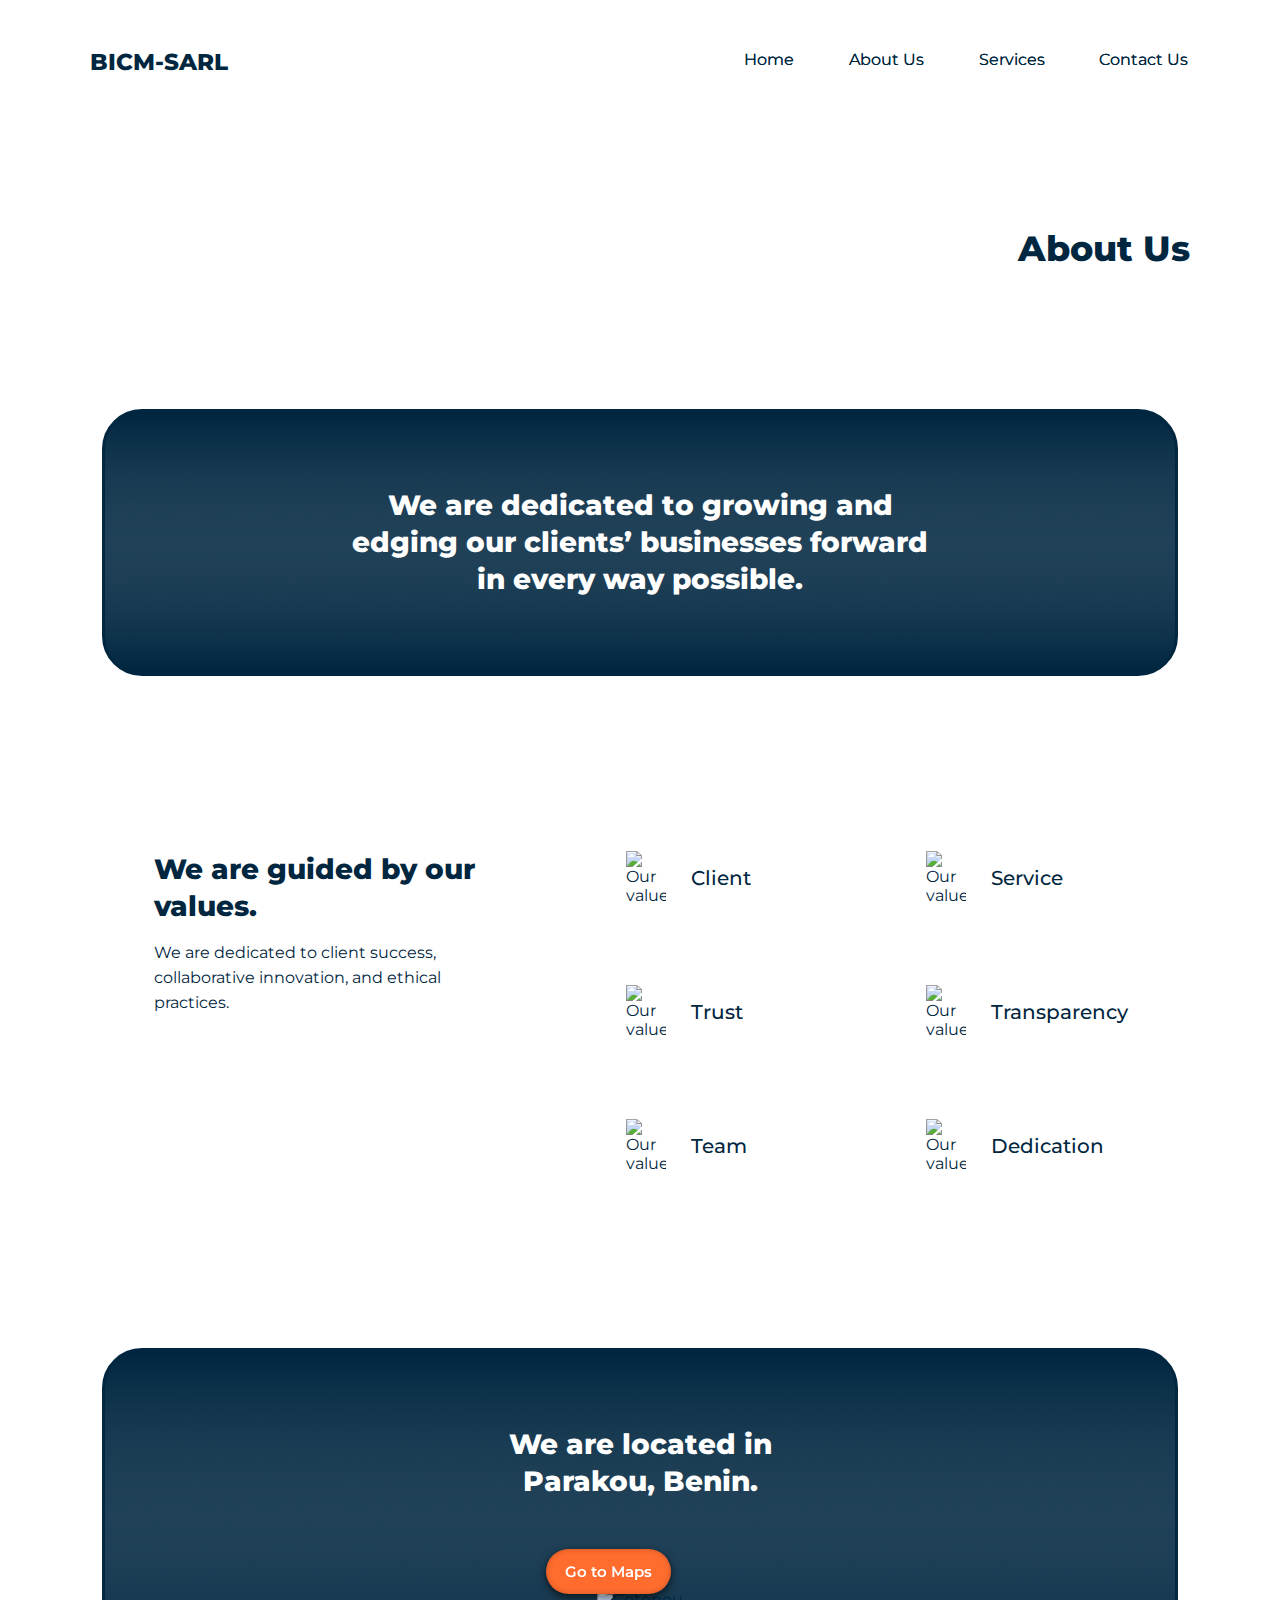
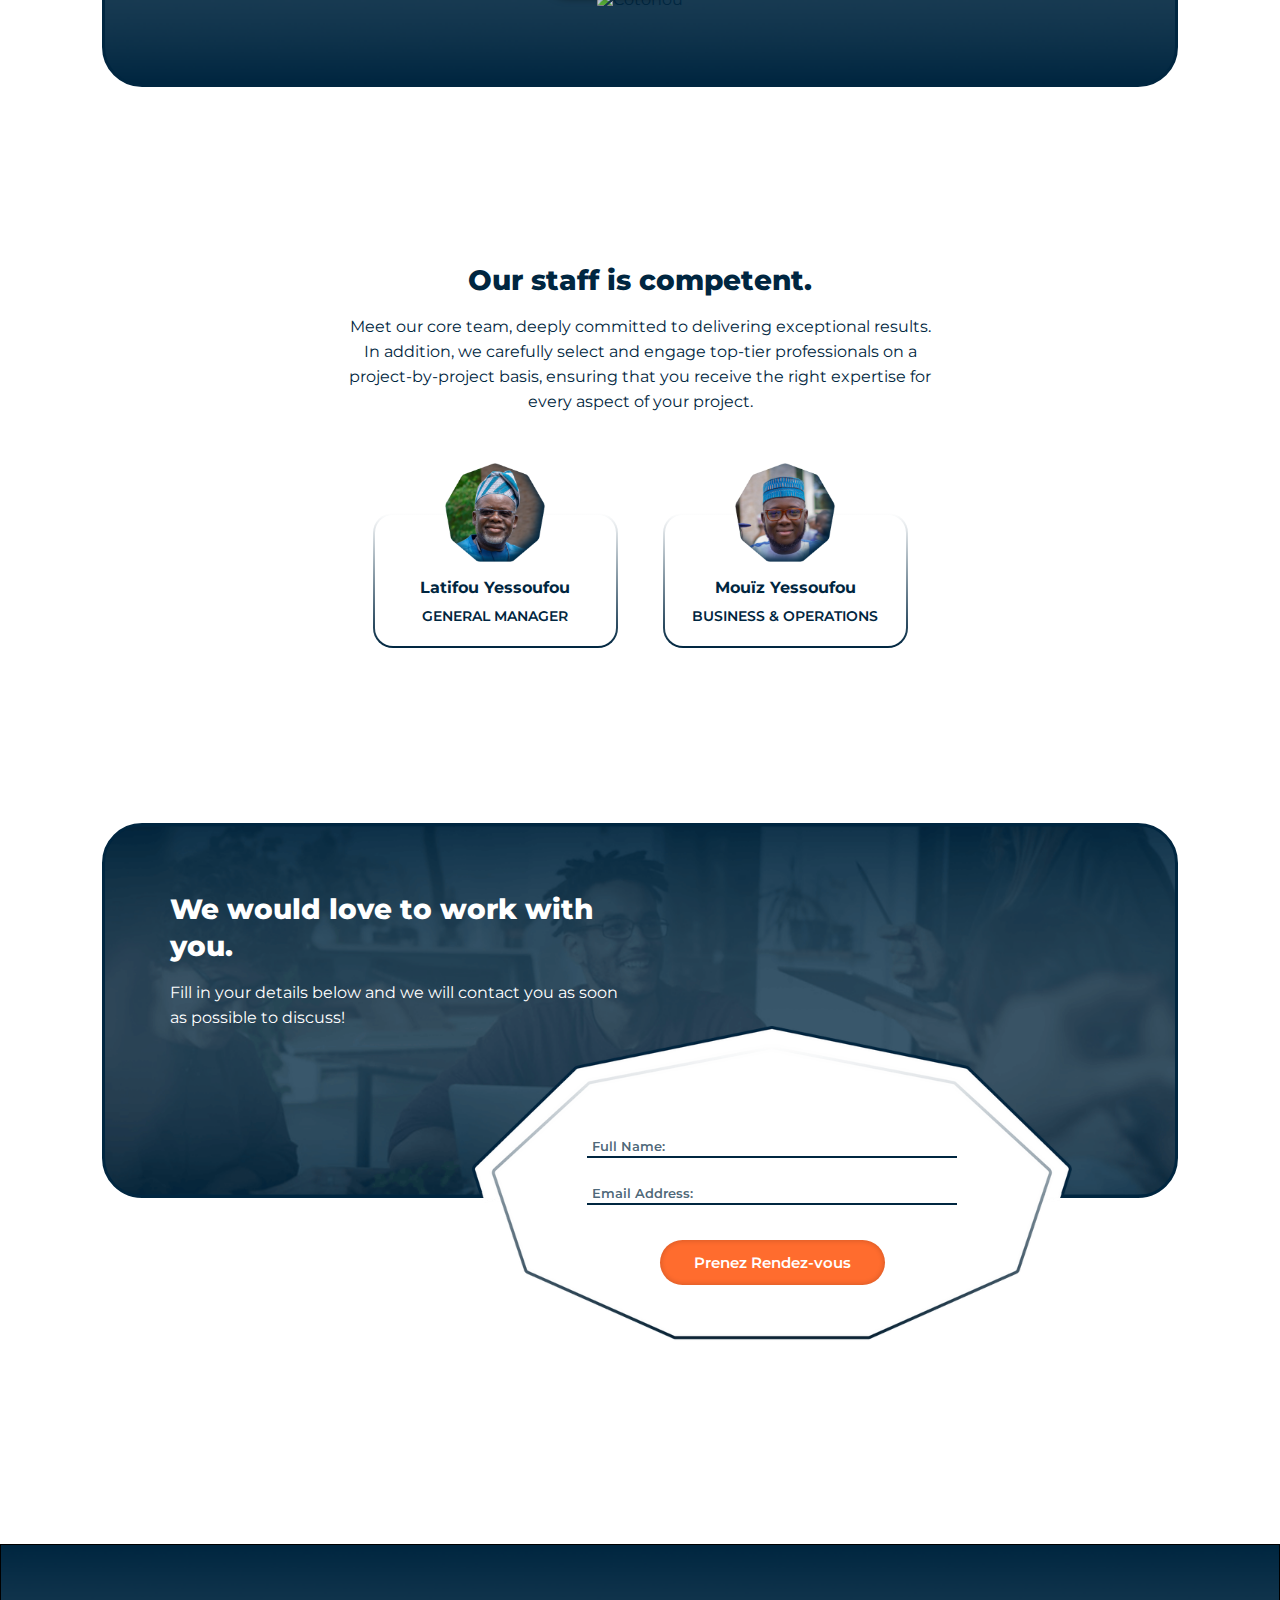
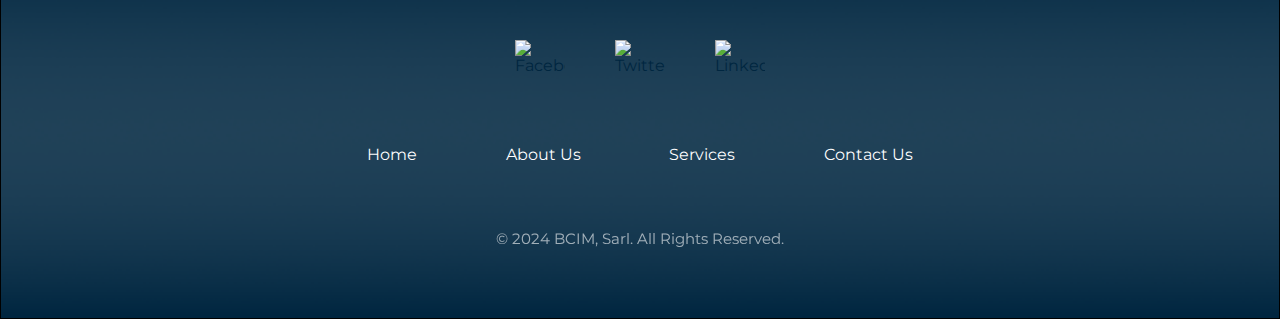
==== commit 3664b03c: "Optimized email" ====
--- a/about.html
+++ b/about.html
@@ -116,10 +116,10 @@
             <p class="normal-p">Fill in your details below and we will contact you as soon as possible to discuss!</p>
         </div>
 
-        <form action="">
-            <input type="text" placeholder="Full Name:">
-            <input type="text" placeholder="Email Address:">
-            <button class="main-btn">Prenez Rendez-vous</button>
+        <form name="contact_short" netlify>
+            <input type="text" placeholder="Full Name:" name="full_name">
+            <input type="email" placeholder="Email Address:" name="email">
+            <button type="submit" class="main-btn">Prenez Rendez-vous</button>
         </form>
     </section>
 
--- a/stylebeforecompatibility.css
+++ b/stylebeforecompatibility.css
@@ -477,7 +477,7 @@
     border-radius: 40px;
     border: 3px solid #002640;
     background-size: cover;
-    background-image: url(./images/gradient.png);
+    background-image: url(./images/optimized_images/gradient.png);
 }
 
 .benefit-section .title {
@@ -730,7 +730,7 @@
     border: 3px solid #002640;
     background-size: cover;
     background-position: center;
-    background-image: url(./images/gradient-image.png)
+    background-image: url(./images/optimized_images/gradient-image.png)
 }
 
 .contact-section .title {
@@ -752,7 +752,7 @@
     height: 315px;
     padding: 110px 115px;
     background-size: cover;
-    background-image: url(./images/form-bg.png);
+    background-image: url(./images/optimized_images/form-bg.png);
 }
 
 .contact-section form input {
@@ -826,7 +826,7 @@
     padding: 75px;
     background-size: cover;
     background-position: center;
-    background-image: url(./images/gradient-larger.png);
+    background-image: url(./images/optimized_images/gradient-larger.png);
     border: 1px solid black;
 }
 
@@ -914,7 +914,7 @@
 /* ABOUT PAGE */
 .about-benefit-section {
     margin: 135px 8vw 0 8vw;
-    background-image: url(./images/gradient-larger.png)
+    background-image: url(./images/optimized_images/gradient-larger.png)
 }
 
 .about-benefit-section .title {
@@ -943,7 +943,7 @@
 
 
 .about-location {
-    background-image: url(./images/gradient-larger.png)
+    background-image: url(./images/optimized_images/gradient-larger.png)
 }
 
 .about-location .title {
@@ -983,9 +983,6 @@
 
 
 
-.about-staff {
-    /* border: 1px solid; */
-}
 
 @media (max-width: 940px) {
     .about-staff {
@@ -1096,7 +1093,7 @@
     width: 265px;
     height: 125px;
     padding: 0 20px;
-    background-image: url(./images/gradient-larger.png);
+    background-image: url(./images/optimized_images/gradient-larger.png);
     background-size: cover;
     border-radius: 25px;
     font-size: 15px;
@@ -1271,7 +1268,7 @@
     width: 265px;
     height: 125px;
     padding: 20px 20px;
-    background-image: url(./images/gradient-larger.png);
+    background-image: url(./images/optimized_images/gradient-larger.png);
     background-size: cover;
     border-radius: 25px;
     font-size: 15px;
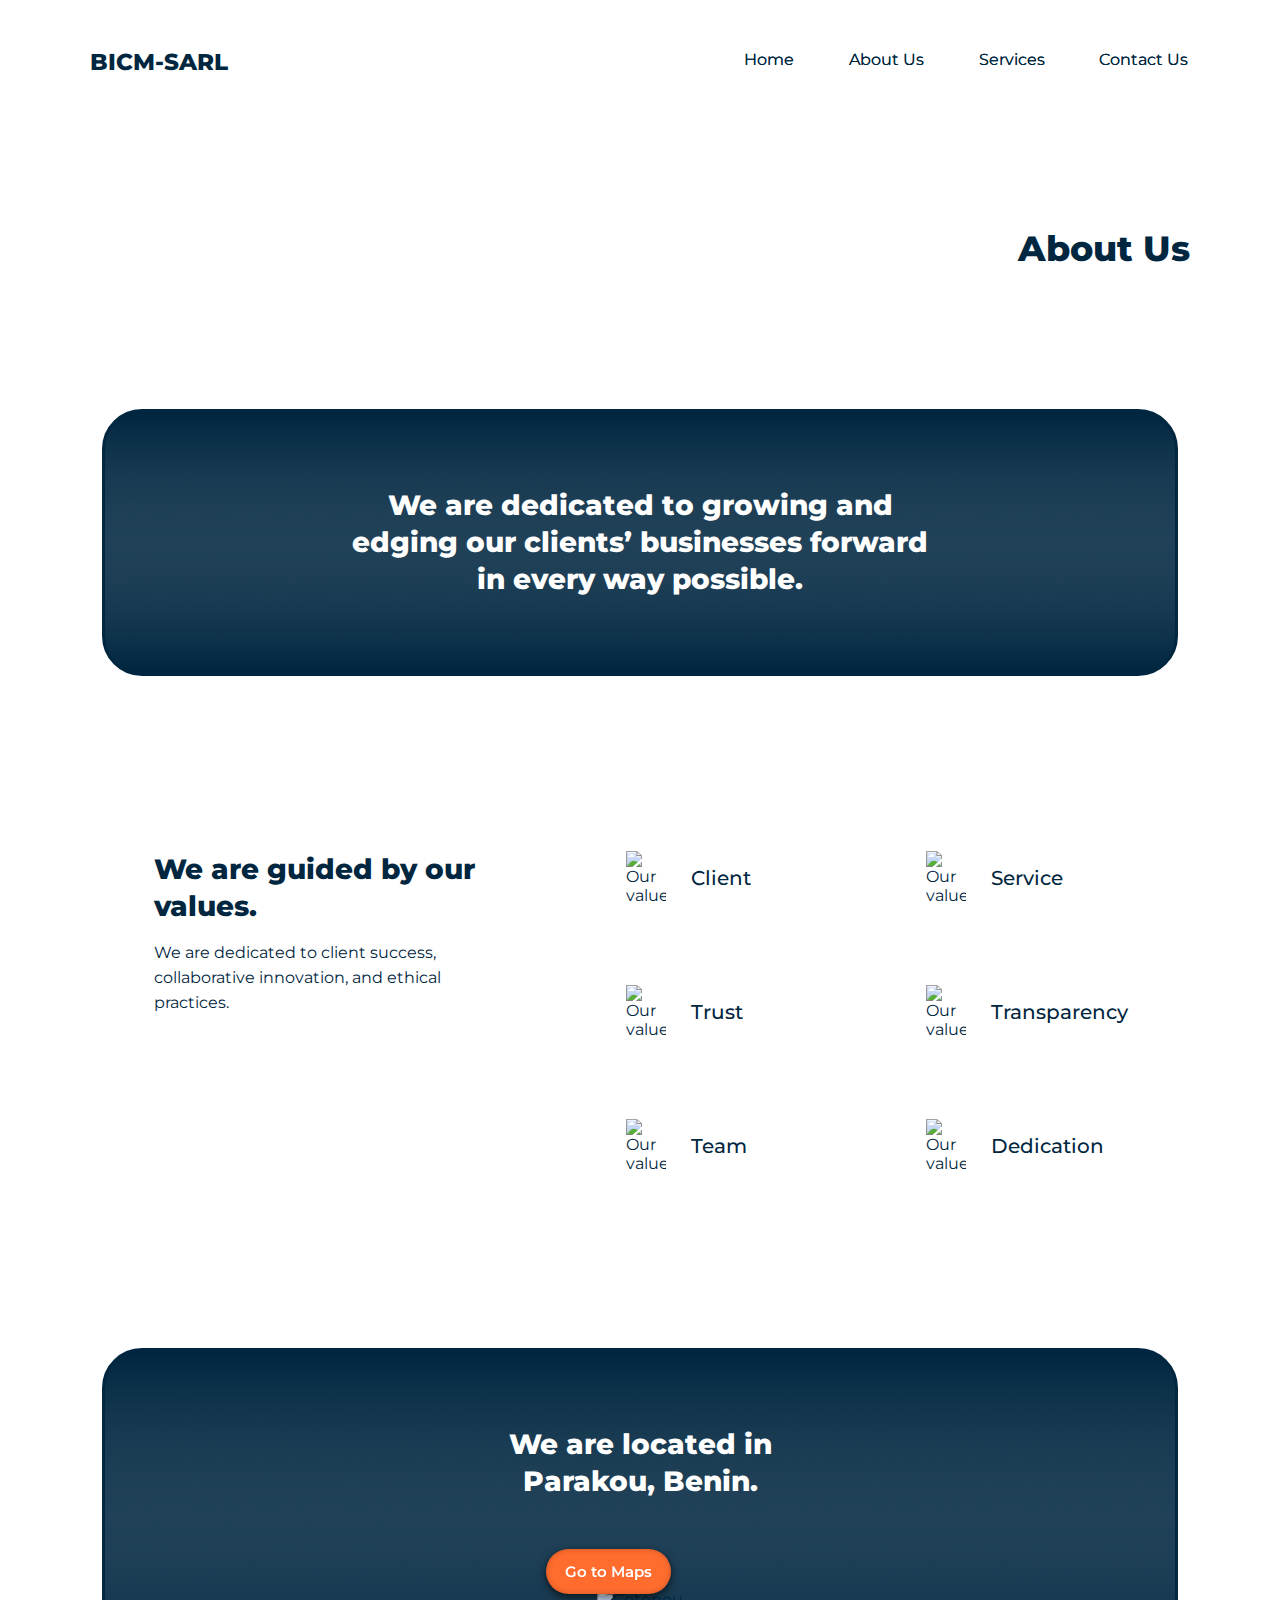
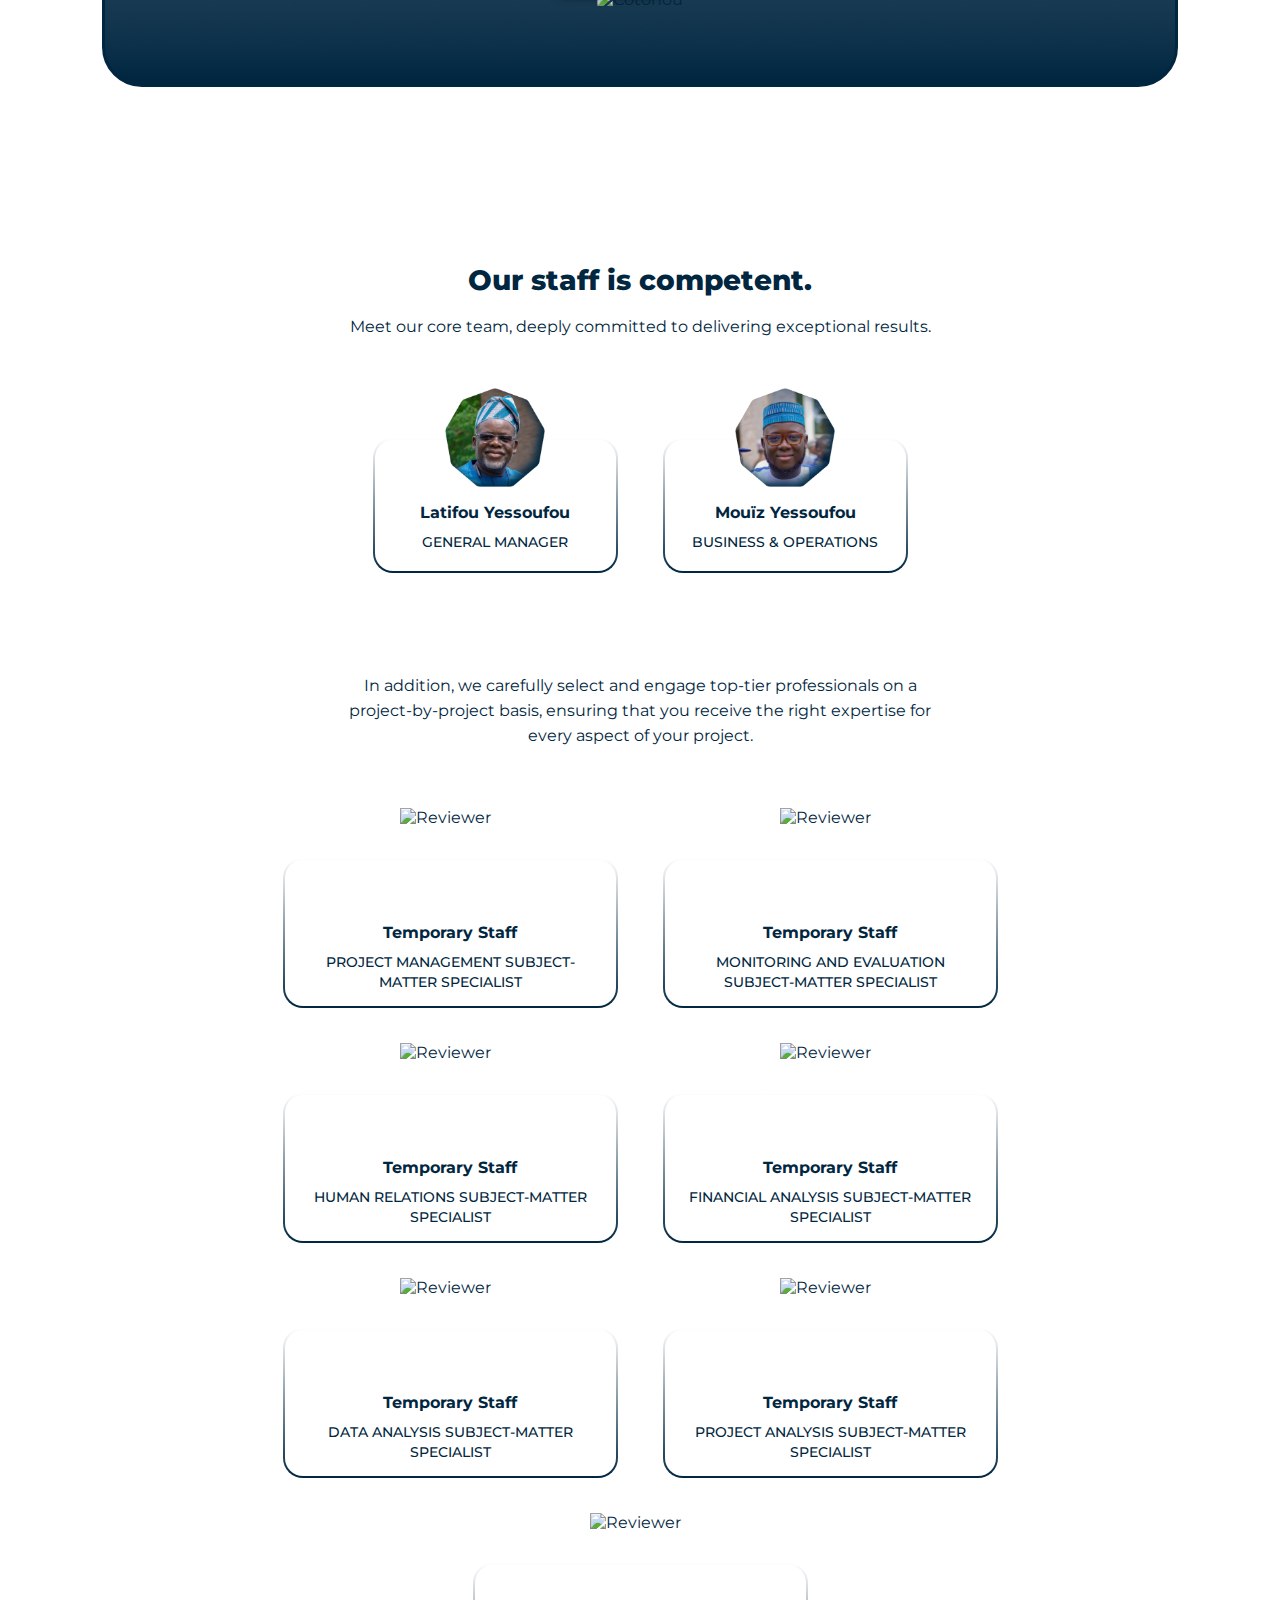
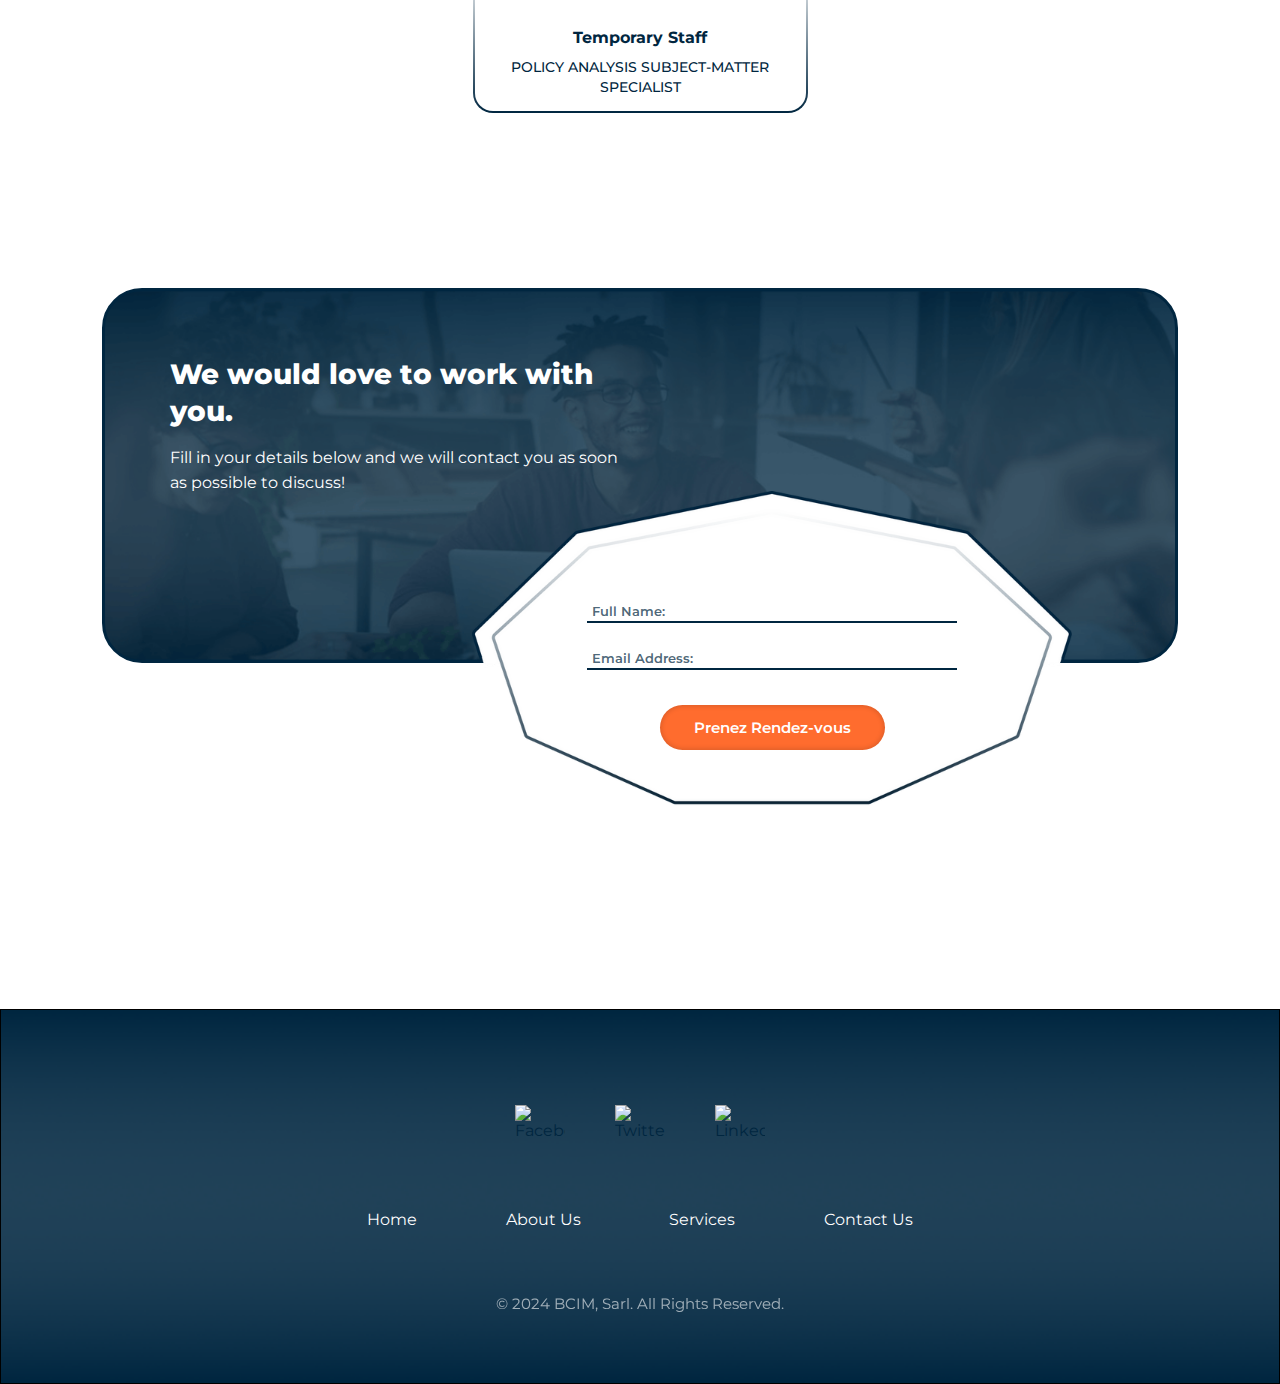
==== commit b4c2dfe4: "More correction by the client's demands" ====
--- a/about.html
+++ b/about.html
@@ -88,7 +88,7 @@
     <section class="members-section">
         <div class="title">
             <h2>Our staff is competent.</h2>
-            <p class="normal-p">Meet our core team, deeply committed to delivering exceptional results. In addition, we carefully select and engage top-tier professionals on a project-by-project basis, ensuring that you receive the right expertise for every aspect of your project.</p>
+            <p class="normal-p">Meet our core team, deeply committed to delivering exceptional results.</p>
         </div>
 
         <div class="client-reviews-ctn about-staff">
@@ -105,6 +105,64 @@
                 <div class="review-title">
                     <h4>Mouïz Yessoufou</h4>
                     <p>Business & Operations</p>
+                </div>
+            </div>
+        </div>
+
+        <div class="temporary-staff">
+            <div class="title">
+                <p class="normal-p">In addition, we carefully select and engage top-tier professionals on a project-by-project basis, ensuring that you receive the right expertise for every aspect of your project.</p>
+            </div>
+
+            <div class="client-reviews-ctn about-temp-staff">
+                <div class="client-review">
+                    <img src="./images/user.svg" alt="Reviewer">
+                    <div class="review-title">
+                        <h4>Temporary Staff</h4>
+                        <p>Project Management subject-matter specialist</p>
+                    </div>
+                </div>
+                <div class="client-review">
+                    <img src="./images/user.svg" alt="Reviewer">
+                    <div class="review-title">
+                        <h4>Temporary Staff</h4>
+                        <p>Monitoring and Evaluation subject-matter specialist</p>
+                    </div>
+                </div>
+                <div class="client-review">
+                    <img src="./images/user.svg" alt="Reviewer">
+                    <div class="review-title">
+                        <h4>Temporary Staff</h4>
+                        <p>Human Relations subject-matter specialist</p>
+                    </div>
+                </div>
+                <div class="client-review">
+                    <img src="./images/user.svg" alt="Reviewer">
+                    <div class="review-title">
+                        <h4>Temporary Staff</h4>
+                        <p>Financial Analysis subject-matter specialist</p>
+                    </div>
+                </div>
+                <div class="client-review">
+                    <img src="./images/user.svg" alt="Reviewer">
+                    <div class="review-title">
+                        <h4>Temporary Staff</h4>
+                        <p>Data Analysis subject-matter specialist</p>
+                    </div>
+                </div>
+                <div class="client-review">
+                    <img src="./images/user.svg" alt="Reviewer">
+                    <div class="review-title">
+                        <h4>Temporary Staff</h4>
+                        <p>Project Analysis subject-matter specialist</p>
+                    </div>
+                </div>
+                <div class="client-review">
+                    <img src="./images/user.svg" alt="Reviewer">
+                    <div class="review-title">
+                        <h4>Temporary Staff</h4>
+                        <p>Policy Analysis subject-matter specialist</p>
+                    </div>
                 </div>
             </div>
         </div>
--- a/stylebeforecompatibility.css
+++ b/stylebeforecompatibility.css
@@ -555,7 +555,8 @@
 
 .client-review .review-title p {
     font-size: 12px;
-    font-weight: 600;
+    font-weight: 500;
+    line-height: 20px;
     text-align: center;
     margin-top: 2px;
 }
@@ -983,12 +984,45 @@
 
 
 
+.temporary-staff {
+    margin-top: 100px;
+}
+
+.temporary-staff .about-temp-staff {
+    padding: 35px 20px 0 20px;
+}
+
+.temporary-staff .about-temp-staff .client-review {
+    width: 335px;
+    height: 150px;
+}
+
+.temporary-staff .about-temp-staff .client-review::after {
+    width: 331px;
+}
 
 @media (max-width: 940px) {
     .about-staff {
         display: flex;
         row-gap: 115px;
         margin-top: 65px;
+    }
+
+    .temporary-staff .about-temp-staff {
+        display: flex;
+        row-gap: 115px;
+        margin-top: 65px;
+    }
+}
+
+@media (max-width: 640px) {
+    .temporary-staff .about-temp-staff .client-review {
+        width: 275px;
+        height: 145px;
+    }
+    
+    .temporary-staff .about-temp-staff .client-review::after {
+        width: 271px;
     }
 }
 
